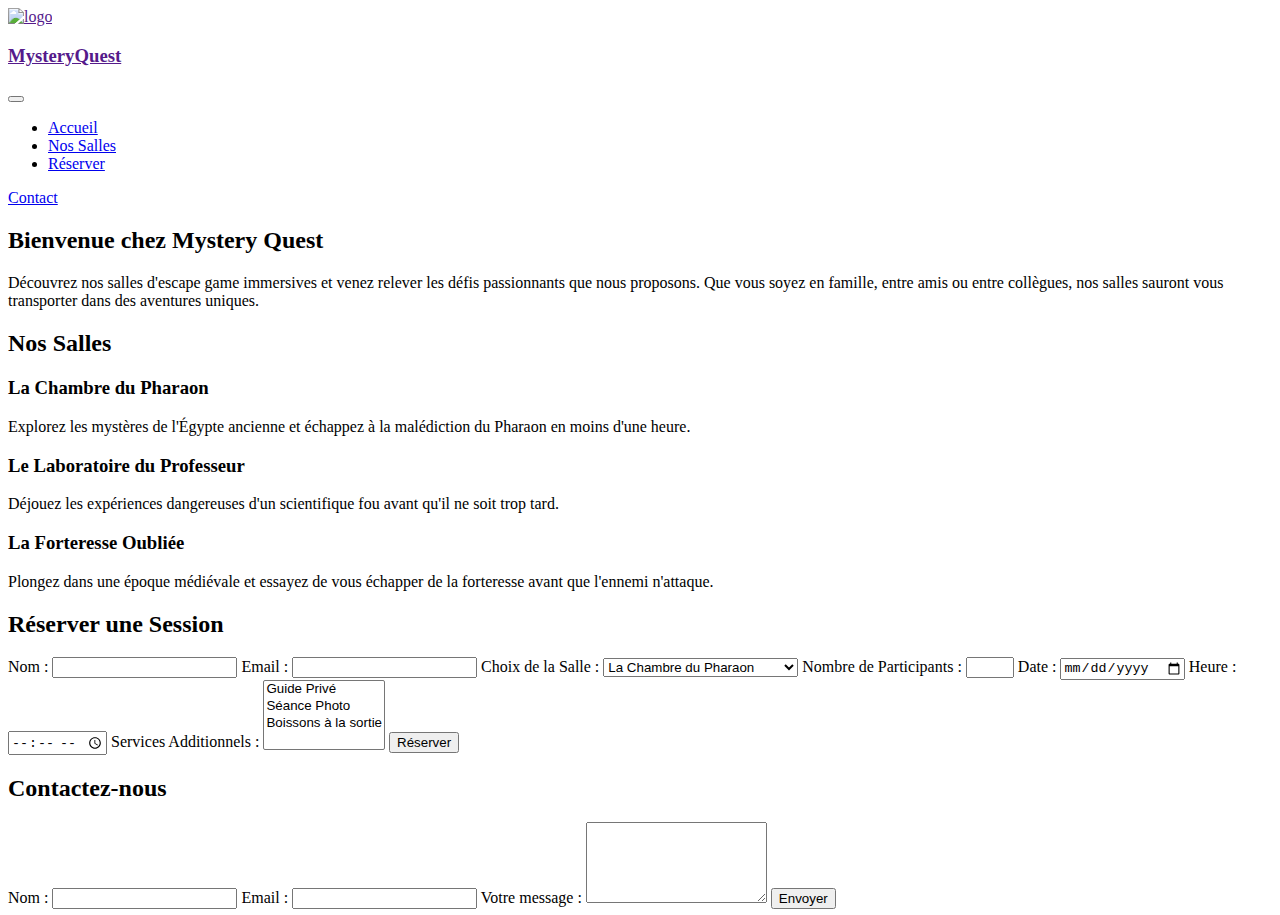
==== index.html @ 96390586 "Ajout de la page index" ====
<!DOCTYPE html>
<html lang="fr">
<head>
    <meta charset="UTF-8">
    <meta name="viewport" content="width=device-width, initial-scale=1.0">
    <title>Mystery Quest - Escape Game</title>
    <link rel="stylesheet" href="style.css">
    <script src="menu.js"></script>
</head>
<body>




<header id="cs-navigation">
    <div class="cs-container">
        
        <a href="" class="cs-logo" aria-label="back to home">
            <img src="mystery.jpg" alt="logo" width="210" height="29" aria-hidden="true" decoding="async">
            <div class="container">
                <div class="row">
                  <div class="col-md-12 text-center">
                    <h3 class="animate-charcter"> MysteryQuest</h3>
                  </div>
                </div>
              </div>
        </a>
     
        <nav class="cs-nav" role="navigation">
      
            <button class="cs-toggle" aria-label="mobile menu toggle">
                <div class="cs-box" aria-hidden="true">
                    <span class="cs-line cs-line1" aria-hidden="true"></span>
                    <span class="cs-line cs-line2" aria-hidden="true"></span>
                    <span class="cs-line cs-line3" aria-hidden="true"></span>
                </div>
            </button>
          
            <div class="cs-ul-wrapper">
                <ul id="cs-expanded" class="cs-ul" aria-expanded="false">
                    <li class="cs-li">
                        <a href="#accueil" class="cs-li-link cs-active">
                            Accueil
                        </a>
                    </li>
                    <li class="cs-li">
                        <a href="#salles" class="cs-li-link">
                            Nos Salles
                        </a>
                    </li>
                    <li class="cs-li">
                        <a href="#reserver" class="cs-li-link">
                            Réserver
                        </a>
                    </li>
                 
                </ul>
            </div>
        </nav>
        <a href="#contact" class="cs-button-solid cs-nav-button">Contact</a>
       
    </div>
</header>
                                

    <section id="accueil">
        <h2>Bienvenue chez Mystery Quest</h2>
        <p>Découvrez nos salles d'escape game immersives et venez relever les défis passionnants que nous proposons. Que vous soyez en famille, entre amis ou entre collègues, nos salles sauront vous transporter dans des aventures uniques.</p>
    </section>

  
    <section id="salles" class="salles">
        <h2>Nos Salles</h2>
        <div class="grid-container">
            <article>
                <h3>La Chambre du Pharaon</h3>
                <p>Explorez les mystères de l'Égypte ancienne et échappez à la malédiction du Pharaon en moins d'une heure.</p>
            </article>
            <article>
                <h3>Le Laboratoire du Professeur</h3>
                <p>Déjouez les expériences dangereuses d'un scientifique fou avant qu'il ne soit trop tard.</p>
            </article>
            <article>
                <h3>La Forteresse Oubliée</h3>
                <p>Plongez dans une époque médiévale et essayez de vous échapper de la forteresse avant que l'ennemi n'attaque.</p>
            </article>
        </div>
    </section>

    <section id="reserver">
        <h2>Réserver une Session</h2>
        <form>
            <label for="nom">Nom :</label>
            <input type="text" id="nom" name="nom" required>
            
            <label for="email">Email :</label>
            <input type="email" id="email" name="email" required>
            
            <label for="salle">Choix de la Salle :</label>
            <select id="salle" name="salle">
                <option value="pharaon">La Chambre du Pharaon</option>
                <option value="professeur">Le Laboratoire du Professeur</option>
                <option value="forteresse">La Forteresse Oubliée</option>
            </select>
            
            <label for="participants">Nombre de Participants :</label>
            <input type="number" id="participants" name="participants" min="1" max="6" required>
            
            <label for="date">Date :</label>
            <input type="date" id="date" name="date" required>
            
            <label for="heure">Heure :</label>
            <input type="time" id="heure" name="heure" required>
            
            <label for="services">Services Additionnels :</label>
            <select id="services" name="services" multiple>
                <option value="guide">Guide Privé</option>
                <option value="photo">Séance Photo</option>
                <option value="boissons">Boissons à la sortie</option>
            </select>

            <button type="submit">Réserver</button>
        </form>
    </section>


    <footer id="contact">
        <h2>Contactez-nous</h2>
        
        <form>
            
            <label for="nom-contact">Nom :</label>
            <input type="text" id="nom-contact" name="nom-contact" required>
            
            <label for="email-contact">Email :</label>
            <input type="email" id="email-contact" name="email-contact" required>

            <label for="message">Votre message :</label>
            <textarea id="message" name="message" rows="5" required></textarea>

            <button type="submit">Envoyer</button>
        </form>
    </footer>

</body>
</html>
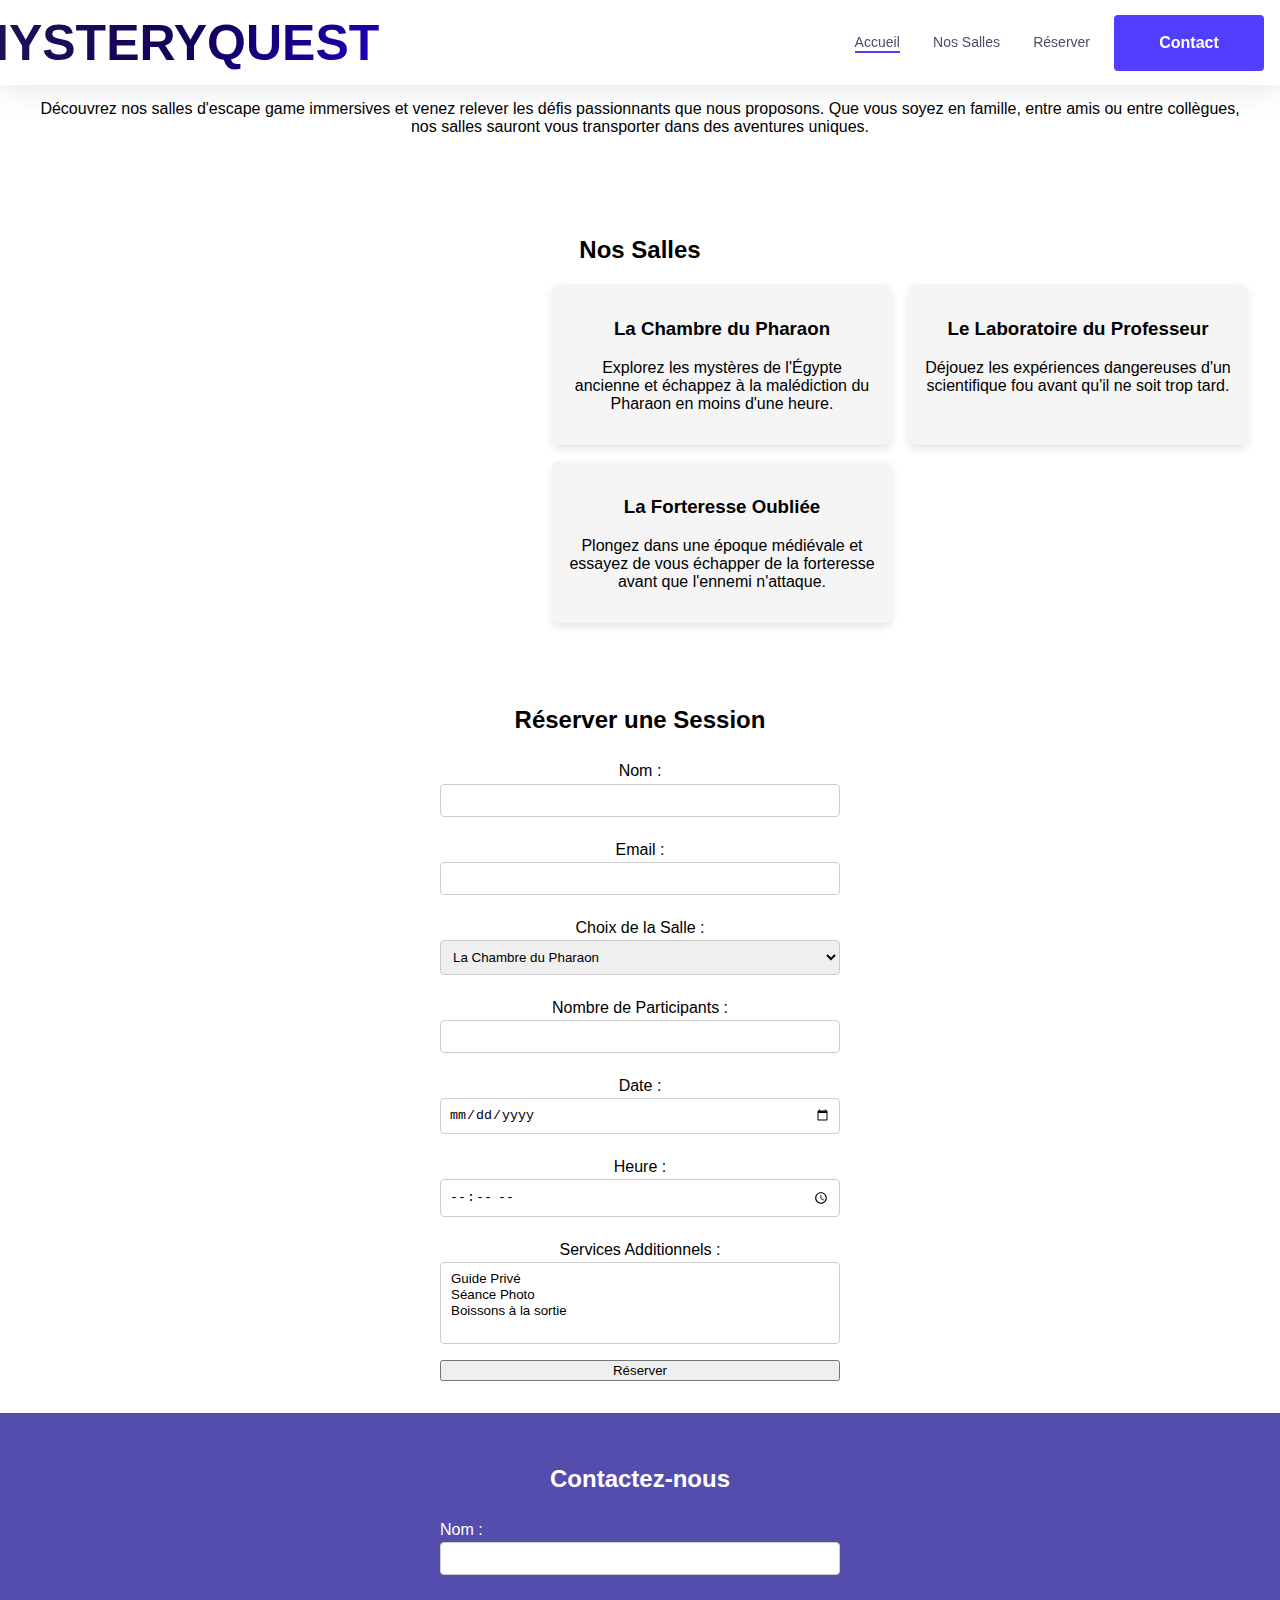
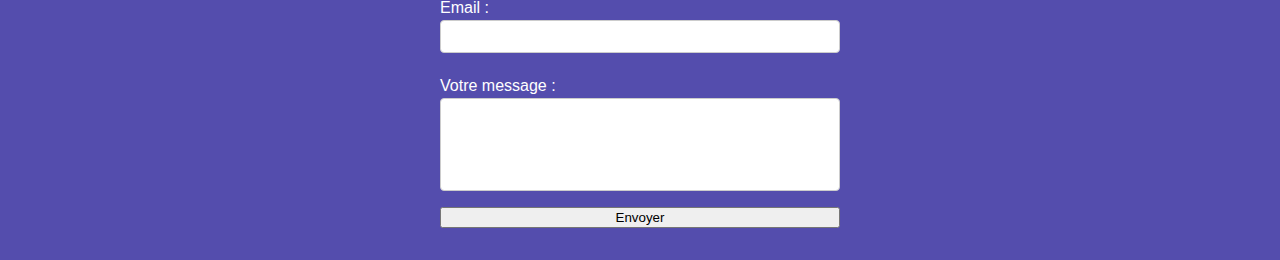
==== commit 81ad8ccc: "ex3" ====
--- a/index.html
+++ b/index.html
@@ -3,7 +3,7 @@
 <head>
     <meta charset="UTF-8">
     <meta name="viewport" content="width=device-width, initial-scale=1.0">
-    <title>Mystery Quest - Escape Game</title>
+    <title>Mystery Quest -- Escape Game</title>
     <link rel="stylesheet" href="style.css">
     <script src="menu.js"></script>
 </head>
--- a/style.css
+++ b/style.css
@@ -0,0 +1,602 @@
+:root {
+ 
+  --primary: #513eff;
+  --primaryLight: #ffba43;
+  --secondary: #ffba43;
+  --secondaryLight: #ffba43;
+  --headerColor: #1a1a1a;
+  --bodyTextColor: #4e4b66;
+  --bodyTextColorWhite: #fafbfc;
+
+  --topperFontSize: clamp(0.8125rem, 1.6vw, 1rem);
+
+  --headerFontSize: clamp(1.9375rem, 3.9vw, 3.0625rem);
+  --bodyFontSize: 1rem;
+
+  --sectionPadding: clamp(3.75rem, 7.82vw, 6.25rem) 1rem;
+}
+
+body {
+  margin: 0;
+  padding: 0;
+}
+
+.animate-charcter
+{
+   text-transform: uppercase;
+  background-image: linear-gradient(
+    -225deg,
+    #231557 0%,
+    #14005a 29%,
+    #2600ff 67%,
+    #000000 100%
+  );
+  background-size: auto auto;
+  background-clip: border-box;
+  background-size: 200% auto;
+  color: #fff;
+  background-clip: text;
+ 
+  -webkit-background-clip: text;
+  -webkit-text-fill-color: transparent;
+  animation: textclip 2s linear infinite;
+  display: inline-block;
+      font-size: 50px;
+      margin-left : 20px;
+}
+
+@keyframes textclip {
+  to {
+    background-position: 200% center;
+  }
+}
+
+.salles{
+  text-align: center;
+}
+
+*, *:before, *:after {
+
+  box-sizing: border-box;
+}
+.cs-topper {
+  font-size: var(--topperFontSize);
+  line-height: 1.2em;
+  text-transform: uppercase;
+  text-align: inherit;
+  letter-spacing: .1em;
+  font-weight: 700;
+  color: var(--primary);
+  margin-bottom: 0.25rem;
+  display: block;
+}
+
+.cs-title {
+  font-size: var(--headerFontSize);
+  font-weight: 900;
+  line-height: 1.2em;
+  text-align: inherit;
+  max-width: 43.75rem;
+  margin: 0 0 1rem 0;
+  color: var(--headerColor);
+  position: relative;
+}
+
+.cs-text {
+  font-size: var(--bodyFontSize);
+  line-height: 1.5em;
+  text-align: inherit;
+  width: 100%;
+  max-width: 40.625rem;
+  margin: 0;
+  color: var(--bodyTextColor);
+}
+                          
+
+@media only screen and (max-width: 63.9375rem) {
+  body.cs-open {
+    overflow: hidden;
+  }
+  #cs-navigation {
+    width: 100%;
+
+    box-sizing: border-box;
+    padding: 0.75rem 1rem;
+    background-color: #fff;
+    box-shadow: rgba(149, 157, 165, 0.2) 0px 8px 24px;
+    position: fixed;
+    z-index: 10000;
+  }
+  #cs-navigation:before {
+    content: "";
+    width: 100%;
+    height: 0vh;
+    background: rgba(0, 0, 0, 0.6);
+    opacity: 0;
+    display: block;
+    position: absolute;
+    top: 100%;
+    right: 0;
+    z-index: -1100;
+    transition: height 0.5s, opacity 0.5s;
+    -webkit-backdrop-filter: blur(10px);
+    backdrop-filter: blur(10px);
+  }
+  #cs-navigation.cs-active:before {
+    height: 150vh;
+    opacity: 1;
+  }
+  #cs-navigation.cs-active .cs-ul-wrapper {
+    opacity: 1;
+    transform: scaleY(1);
+    transition-delay: 0.15s;
+  }
+  #cs-navigation.cs-active .cs-li {
+    opacity: 1;
+    transform: translateY(0);
+  }
+  #cs-navigation .cs-container {
+    width: 100%;
+    display: flex;
+    justify-content: flex-end;
+    align-items: center;
+  }
+  #cs-navigation .cs-logo {
+    width: 40%;
+    max-width: 9.125rem;
+    height: 100%;
+    margin: 0 auto 0 0;
+
+    box-sizing: border-box;
+    padding: 0;
+    display: flex;
+    justify-content: center;
+    align-items: center;
+    z-index: 10;
+  }
+  #cs-navigation .cs-logo img {
+    width: 100%;
+    height: 100%;
+
+    object-fit: contain;
+  }
+  #cs-navigation .cs-toggle {
+ 
+    width: clamp(2.75rem, 6vw, 3rem);
+    height: clamp(2.75rem, 6vw, 3rem);
+    margin: 0 0 0 auto;
+    background-color: transparent;
+    border: none;
+    border-radius: 0.25rem;
+    display: flex;
+    justify-content: center;
+    align-items: center;
+  }
+  #cs-navigation .cs-active .cs-line1 {
+    top: 50%;
+    transform: translate(-50%, -50%) rotate(225deg);
+  }
+  #cs-navigation .cs-active .cs-line2 {
+    top: 50%;
+    transform: translate(-50%, -50%) translateY(0) rotate(-225deg);
+    transform-origin: center;
+  }
+  #cs-navigation .cs-active .cs-line3 {
+    opacity: 0;
+    bottom: 100%;
+  }
+  #cs-navigation .cs-box {
+
+    width: clamp(1.5rem, 2vw, 1.75rem);
+
+    height: clamp(0.875rem, 1.5vw, 1rem);
+    position: relative;
+  }
+  #cs-navigation .cs-line {
+    width: 100%;
+    height: 2px;
+    background-color: #1a1a1a;
+    border-radius: 2px;
+    position: absolute;
+    left: 50%;
+    transform: translateX(-50%);
+  }
+  #cs-navigation .cs-line1 {
+    top: 0;
+    transition: transform 0.5s, top 0.3s, left 0.3s;
+    animation-duration: 0.7s;
+    animation-timing-function: ease;
+    animation-direction: normal;
+    animation-fill-mode: forwards;
+    transform-origin: center;
+  }
+  #cs-navigation .cs-line2 {
+    top: 50%;
+    transform: translateX(-50%) translateY(-50%);
+    transition: top 0.3s, left 0.3s, transform 0.5s;
+    animation-duration: 0.7s;
+    animation-timing-function: ease;
+    animation-direction: normal;
+    animation-fill-mode: forwards;
+  }
+  #cs-navigation .cs-line3 {
+    bottom: 0;
+    transition: bottom 0.3s, opacity 0.3s;
+  }
+  #cs-navigation .cs-ul-wrapper {
+    width: 100%;
+    height: auto;
+    padding-bottom: 2.4em;
+    background-color: #fff;
+    box-shadow: inset rgba(0, 0, 0, 0.2) 0px 8px 24px;
+    opacity: 0;
+    position: absolute;
+    top: 100%;
+    left: 0;
+    z-index: -1;
+    overflow: hidden;
+    transform: scaleY(0);
+    transition: transform 0.4s, opacity 0.3s;
+    transform-origin: top;
+  }
+  #cs-navigation .cs-ul {
+    width: 100%;
+    height: auto;
+    max-height: 65vh;
+    margin: 0;
+    padding: 3rem 0 0 0;
+    display: flex;
+    flex-direction: column;
+    justify-content: flex-start;
+    align-items: center;
+    gap: 1.25rem;
+    overflow: scroll;
+  }
+  #cs-navigation .cs-li {
+    text-align: center;
+    list-style: none;
+    width: 100%;
+    margin-right: 0;
+    opacity: 0;
+
+    transform: translateY(-4.375rem);
+    transition: transform 0.6s, opacity 0.9s;
+  }
+  #cs-navigation .cs-li:nth-of-type(1) {
+    transition-delay: 0.05s;
+  }
+  #cs-navigation .cs-li:nth-of-type(2) {
+    transition-delay: 0.1s;
+  }
+  #cs-navigation .cs-li:nth-of-type(3) {
+    transition-delay: 0.15s;
+  }
+  #cs-navigation .cs-li:nth-of-type(4) {
+    transition-delay: 0.2s;
+  }
+  #cs-navigation .cs-li:nth-of-type(5) {
+    transition-delay: 0.25s;
+  }
+  #cs-navigation .cs-li:nth-of-type(6) {
+    transition-delay: 0.3s;
+  }
+  #cs-navigation .cs-li:nth-of-type(7) {
+    transition-delay: 0.35s;
+  }
+  #cs-navigation .cs-li:nth-of-type(8) {
+    transition-delay: 0.4s;
+  }
+  #cs-navigation .cs-li:nth-of-type(9) {
+    transition-delay: 0.45s;
+  }
+  #cs-navigation .cs-li:nth-of-type(10) {
+    transition-delay: 0.5s;
+  }
+  #cs-navigation .cs-li:nth-of-type(11) {
+    transition-delay: 0.55s;
+  }
+  #cs-navigation .cs-li:nth-of-type(12) {
+    transition-delay: 0.6s;
+  }
+  #cs-navigation .cs-li:nth-of-type(13) {
+    transition-delay: 0.65s;
+  }
+  #cs-navigation .cs-li-link {
+
+    font-size: clamp(1rem, 2.5vw, 1.5rem);
+    line-height: 1.2em;
+    text-decoration: none;
+    margin: 0;
+    color: var(--headerColor);
+    display: inline-block;
+    position: relative;
+  }
+  #cs-navigation .cs-li-link:before {
+
+    content: "";
+    width: 100%;
+    height: 1px;
+    background: currentColor;
+    opacity: 1;
+    display: none;
+    position: absolute;
+    bottom: -0.125rem;
+    left: 0;
+  }
+  #cs-navigation .cs-li-link.cs-active:before {
+    display: block;
+  }
+  #cs-navigation .cs-button-solid {
+    display: none;
+  }
+}
+
+@media only screen and (min-width: 64rem) {
+  #cs-navigation {
+    width: 100%;
+
+    box-sizing: border-box;
+    padding: 0 1rem;
+    background-color: #fff;
+    box-shadow: rgba(149, 157, 165, 0.2) 0px 8px 24px;
+    position: fixed;
+    z-index: 10000;
+  }
+  #cs-navigation .cs-container {
+    width: 100%;
+    max-width: 80rem;
+    margin: auto;
+    display: flex;
+    justify-content: flex-end;
+    align-items: center;
+    gap: 1.5rem;
+  }
+  #cs-navigation .cs-toggle {
+    display: none;
+  }
+  #cs-navigation .cs-logo {
+    width: 18.4%;
+    max-width: 21.875rem;
+    height: 4.0625rem;
+
+    margin: 0 auto 0 0;
+    padding: 0;
+    display: flex;
+    justify-content: center;
+    align-items: center;
+    z-index: 100;
+  }
+  #cs-navigation .cs-logo img {
+    width: 100%;
+    height: 100%;
+
+    object-fit: contain;
+  }
+  #cs-navigation .cs-ul {
+    width: 100%;
+    margin: 0;
+    padding: 0;
+    display: flex;
+    justify-content: flex-start;
+    align-items: center;
+
+    gap: clamp(1.25rem, 2.6vw, 2.25rem);
+  }
+  #cs-navigation .cs-li {
+    list-style: none;
+    padding: 2rem 0;
+
+    flex: none;
+  }
+  #cs-navigation .cs-li-link {
+
+    font-size: clamp(0.875rem, 1vw, 1rem);
+    line-height: 1.5em;
+    text-decoration: none;
+    margin: 0;
+    color: var(--bodyTextColor);
+    display: block;
+    position: relative;
+  }
+  #cs-navigation .cs-li-link:hover:before {
+    width: 100%;
+  }
+  #cs-navigation .cs-li-link.cs-active:before {
+    width: 100%;
+  }
+  #cs-navigation .cs-li-link:before {
+
+    content: "";
+    width: 0%;
+    height: 2px;
+    background: var(--primary);
+    opacity: 1;
+    display: block;
+    position: absolute;
+    bottom: 0rem;
+    left: 0;
+    transition: width 0.3s;
+  }
+  #cs-navigation .cs-button-solid {
+    font-size: 1rem;
+    font-weight: 700;
+
+    line-height: clamp(2.875em, 5.5vw, 3.5em);
+    text-align: center;
+    text-decoration: none;
+    min-width: 9.375rem;
+    margin: 0;
+
+    box-sizing: border-box;
+    padding: 0 1.5rem;
+    color: #fff;
+    background-color: var(--primary);
+    border-radius: 0.25rem;
+    display: inline-block;
+    position: relative;
+    z-index: 1;
+  }
+  #cs-navigation .cs-button-solid:before {
+    content: "";
+    width: 0%;
+    height: 100%;
+    background: #000;
+    opacity: 1;
+    border-radius: 0.25rem;
+    position: absolute;
+    top: 0;
+    left: 0;
+    z-index: -1;
+    transition: width 0.3s;
+  }
+  #cs-navigation .cs-button-solid:hover:before {
+    width: 100%;
+  }
+}
+                    
+body {
+  font-family: Arial, sans-serif;
+  margin: 0;
+  padding: 0;
+}
+
+header {
+  text-align: center;
+  background-color: #222;
+  color: #fff;
+  padding: 1rem 0;
+}
+
+
+
+#accueil {
+  padding: 2rem;
+  text-align: center;
+}
+
+
+#salles {
+  padding: 2rem;
+}
+
+.grid-container {
+  margin-left : 520px;
+  display: grid;
+  grid-template-columns: repeat(auto-fill, minmax(250px, 1fr));
+  gap: 1rem;
+}
+
+.grid-container article {
+  background-color: #f5f5f5;
+  padding: 1rem;
+  border-radius: 8px;
+  box-shadow: 0 4px 8px rgba(0, 0, 0, 0.1);
+}
+
+
+#reserver {
+  padding: 2rem;
+  text-align: center;
+}
+
+form {
+  display: flex;
+  flex-direction: column;
+  max-width: 400px;
+  margin: 0 auto;
+}
+
+form label {
+  margin: 0.5rem 0 0.2rem 0;
+}
+
+form input, form select, form textarea {
+  padding: 0.5rem;
+  margin-bottom: 1rem;
+  border: 1px solid #ccc;
+  border-radius: 4px;
+}
+
+footer h2{
+  font-family: 'Trebuchet MS', 'Lucida Sans Unicode', 'Lucida Grande', 'Lucida Sans', Arial, sans-serif;
+  text-align: center;
+}
+footer {
+  padding: 2rem;
+  background-color: #352d9ed8;
+  color: white;
+}
+
+footer form {
+  display: flex;
+  flex-direction: column;
+  max-width: 400px;
+  margin: 0 auto;
+}
+
+footer form textarea {
+  resize: none;
+}
+
+@media screen and (max-width: 650px) {
+    .navbar {
+        justify-content: center;
+    }
+
+    .navbar h2 {
+        display: none;
+    }
+
+    .navbar ul li a {
+        font-size: 14px;
+    }
+
+    .main {
+        margin-top: 50px;
+        height: 320px;
+        justify-content: start;
+    }
+
+    .main h4 {
+        font-size: 16px;
+    }
+
+    .main p.title {
+        font-size: 20px;
+    }
+
+    .guarantee {
+        margin-top: 20px;
+        gap: 8px;
+    }
+
+    .guarantee .item {
+        height: 50px;
+        padding: 0 15px;
+    }
+
+    .about .info h3 {
+        font-size: 16px;
+    }
+
+    .skills .text-group {
+        width: 100%;
+    }
+
+    .skills .right {
+        width: 100%;
+        justify-content: center;
+    }
+
+    footer .cols .about-col {
+        flex-basis: 100%;
+    }
+
+    footer .cols .links-col {
+        flex-basis: 100%;
+    }
+
+    footer .cols .news-col {
+        flex-basis: 100%;
+    }
+}
